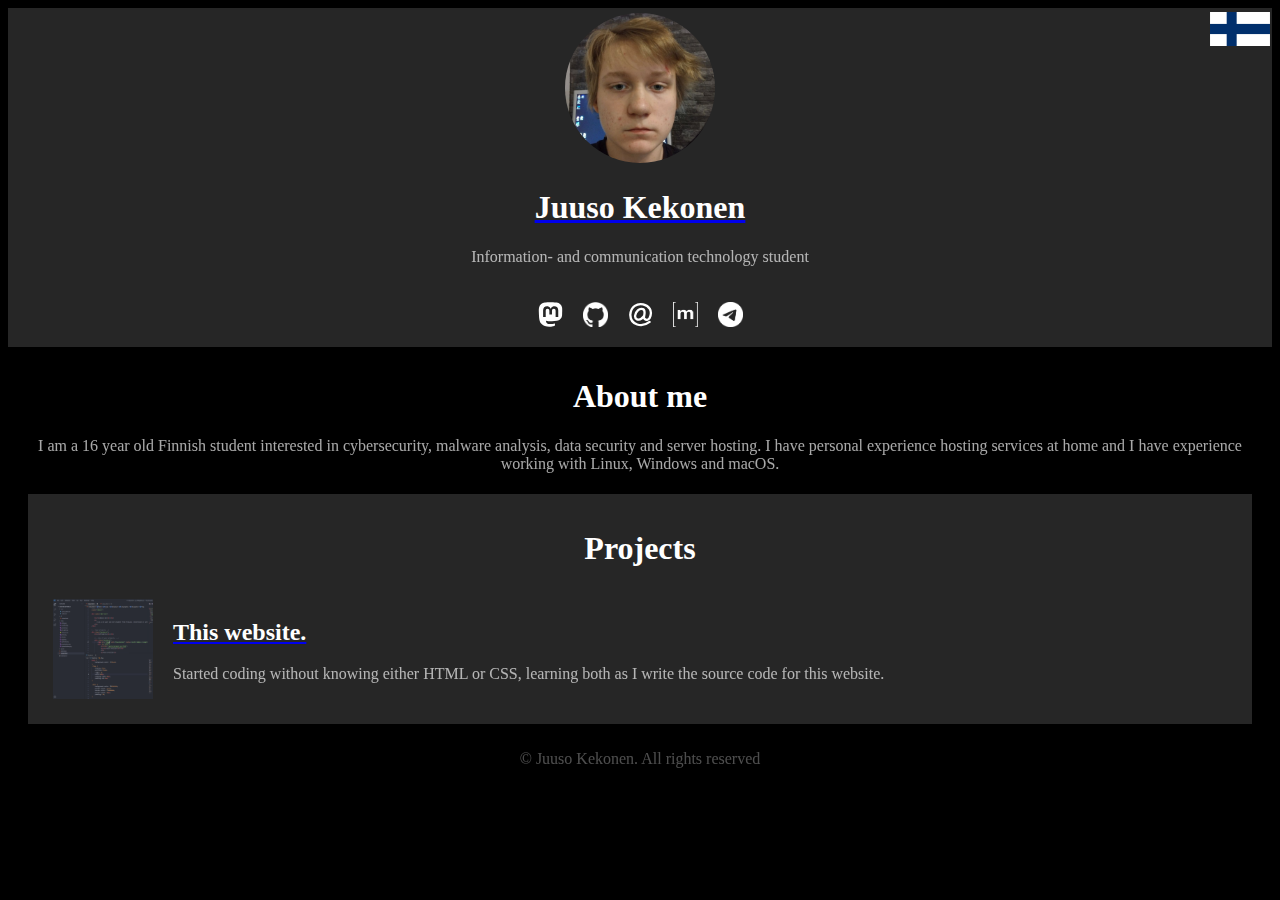
==== index.html @ 1ced58b6 "Initial commit" ====
<!DOCTYPE HTML PUBLIC "-//W3C//DTD HTML 4.0 Transitional//EN" >
<html>
    <head>
        <title>juu736f.github.io</title>
        <link rel="stylesheet" href="/css/style.css">
        <link rel="shortcut icon" href="/img/favicon.ico">
    </head>
    <body>

        <!-- Switch language -->
        <div class="flag">
            <a href="/fi/index.html">
                <img class="flag" src="/img/fi.png">
            </a>
        </div>

        <!-- The thing you see first when you enter the page -->
        <div class="main">
            <img src=/img/me.jpg style="width:150px;height:150px;">
            <!-- Your name, and title -->
            <div id="abt-text">
            <a href=/cv_en.html><h1>Juuso Kekonen</h1></a>
            <p>Information- and communication technology student</p>
            </div>

            <!-- Social media -->
            <div class="social">
                <a href=https://mas.to/@juu736f> 
                    <img src=/img/mastodon.svg alt="Mastodon" style="width:25px;height:25px;">
                </a>
                <a href=https://github.com/juu736f> 
                    <img src=/img/github.png alt="Github" style="width:25px;height:25px;">
                </a>
                <a href="mailto:juu736f@duck.com">
                    <img src="/img/email.svg" alt="E-mail" style="width:25px;height:25px; filter: invert(100%);">
                </a>
                <a href="https://matrix.to/#/@juu736f:matrix.org">
                    <img src="/img/matrix.png" alt="Matrix" style="width:25px;height:25px; filter: invert(100%);">
                </a>
                <a href="https://t.me/juu736f">
                    <img src="/img/telegram.png" alt="Telegram" style="width:25px;height:25px;">
                </a>
            </div>
        </div>

        <!-- About yourself -->
        <div class="about">

            <div class="abt-txt">

                <h1>About me</h1>
                <p>
                    I am a 16 year old Finnish student interested in cybersecurity, malware analysis, data security and server hosting. I have personal experience hosting services at home and I have experience working with Linux, Windows and macOS. 
                </p>
            </div>
            
            <!-- Your projects -->
            <div class="projects">
                <h1>Projects</h1>

                <!-- One of your projects. -->
                <div class="project">
                    <img src="/img/project1.png" alt="This website." style="width:100px; height:100px;">
                    <div id="info">
                        <a href="/posts/en/post_1.html">
                        <h2>This website.</h2>
                        </a>
                        <p>Started coding without knowing either HTML or CSS, learning both as I write the source code for this website.</p>
                    </div>
                </div>

        </div>
    </div>

    <!-- Copyright information -->
    <div class="copyright">
        <p>© Juuso  Kekonen. All rights reserved</p>
    </div>
    </body>
</html>
---- css/style.css ----
body {
    background-color: black;
    font-family: "Rubik";
    text-align:center;
}

body h1, h2, h3, h4, h5, h6, marquee {
    color:white;
}

body p {
    opacity: 66%;
    color:white;
}

div {
    padding:5px;
}

.flag {
    display:flex;
    position:fixed;
    right: 0;
    width:60px;
}

.main {
    background-color: #262626;
}

.main h1 {
    display:block;
    text-align: center;
}

.main p {
    display:block;
    text-align: center;
}

.main img {
    display: block;
    margin-left: auto;
    margin-right: auto;
    width: 50%;
    border-radius: 50%;
}

.social {
    padding: 15;
    display: flex;
    justify-content: center;
    margin-left: auto;
    margin-right: auto;
}

.social img {
    display: inline-block;
    width: 0%;
    border-radius: 0%;
    padding-left: 10;
    padding-right: 10;
}

.about {
    padding-left: 20;
    padding-right: 20;
    flex-direction: column;
}

.about h1, h2, h3, h4, h5, h6, p {
    display: block;
}

.projects {
    padding: 15;
    background-color: #262626
}

.projects img {
    display: inline-block;
    align-self: auto;
    padding-right: 15;
    padding-left:5;
}
.project {
    display:inline-block;
    display: flex;
    align-items: center;
}

#info {
    display:block;
    width:100%;
}

#info h1, h2, h3, h4, h5, h6 { 
    display: flex;
    text-align:left;
}

#info p {
    display:flex;
    text-align:left;
}

.copyright p {
    opacity:30%;
}

#randomImage img {
    display: block;
    margin-left: auto;
    margin-right: auto;
    height:300px;
}

.cardinfo {
    width:50%
}

.card {
    display:flex;
    z-index: 1;
    top: 0;
    overflow-x: hidden;
    padding-top: 20px;
    background-color: 262626;
    padding:20;
}

.card img {
    display: block;
    margin-left: auto;
    margin-right: auto;
    border-radius: 50%;
}

.card h1, h2, h3, h4, h5, h6 {
    text-align: center;
    color: white;
}

.card p {
    text-align: center;
    opacity: 75%;
}

.flag {
    display:flex;
    position:fixed;
    right: 0;
    width:60px;
    padding-right:10px;
    padding-top:2px;
}

.cvsocial img {
    border-radius:0%;
    width:25px;
    height:25px;
    display:inline-block;
    margin:auto;
}


.socialabt {
    display:inline-block;
}

.all {
    display:flex;
    height:auto;
}

.leftside {
    width:50%;
}

.rightside {
    width:50%;
}

.title h1, h2, h3, h4, h5, h6, p {
    font-family:"Rubik";
    color:white;
}

.topic {
    display: block;
    margin-left: auto;
    margin-right: auto;
}

.content {
    display: block;
    padding-left:20;
    padding-right:20;
    text-align:justify;
}

.postcard {
    display:block;
    background-color: #262626;
    padding:20px;
}

.postcard h1, h2, h3, h4, h5, h6 {
    text-align: center;
    color: white;
}

.postcard p {
    text-align: center;
}

.postcard img {
    display: block;
    margin-left: auto;
    margin-right: auto;
}

/* div borders. debug */
/* div {
    border-color: red;
    border-style: solid;
} */
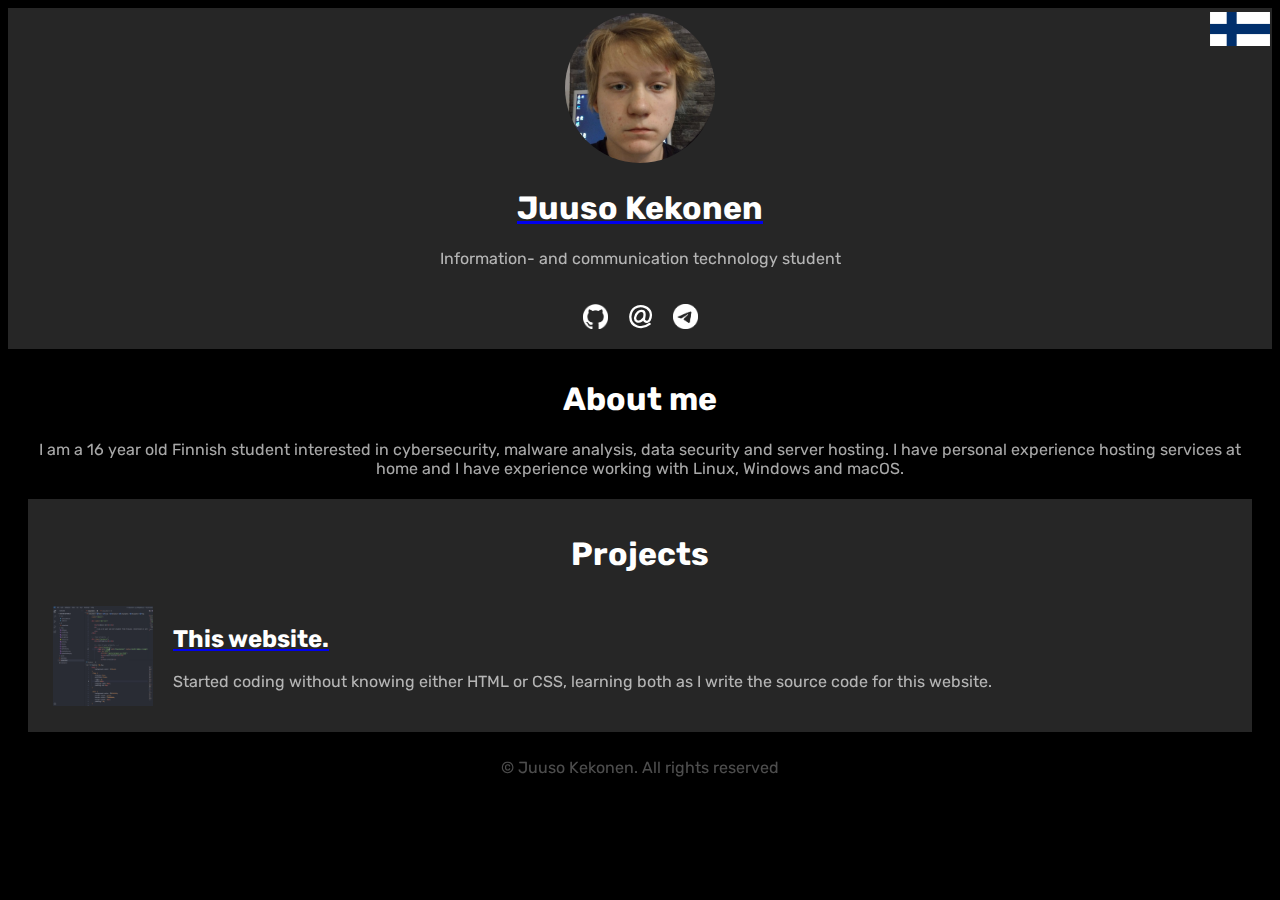
==== commit eed44644: "removing mastodon and matrix" ====
--- a/index.html
+++ b/index.html
@@ -25,17 +25,11 @@
 
             <!-- Social media -->
             <div class="social">
-                <a href=https://mas.to/@juu736f> 
-                    <img src=/img/mastodon.svg alt="Mastodon" style="width:25px;height:25px;">
-                </a>
                 <a href=https://github.com/juu736f> 
                     <img src=/img/github.png alt="Github" style="width:25px;height:25px;">
                 </a>
                 <a href="mailto:juu736f@duck.com">
                     <img src="/img/email.svg" alt="E-mail" style="width:25px;height:25px; filter: invert(100%);">
-                </a>
-                <a href="https://matrix.to/#/@juu736f:matrix.org">
-                    <img src="/img/matrix.png" alt="Matrix" style="width:25px;height:25px; filter: invert(100%);">
                 </a>
                 <a href="https://t.me/juu736f">
                     <img src="/img/telegram.png" alt="Telegram" style="width:25px;height:25px;">
--- a/css/style.css
+++ b/css/style.css
@@ -1,3 +1,6 @@
+/* no clue if this will work */
+@import 'https://fonts.googleapis.com/css?family=Rubik:400,500,700,900&cache=clear';
+
 body {
     background-color: black;
     font-family: "Rubik";
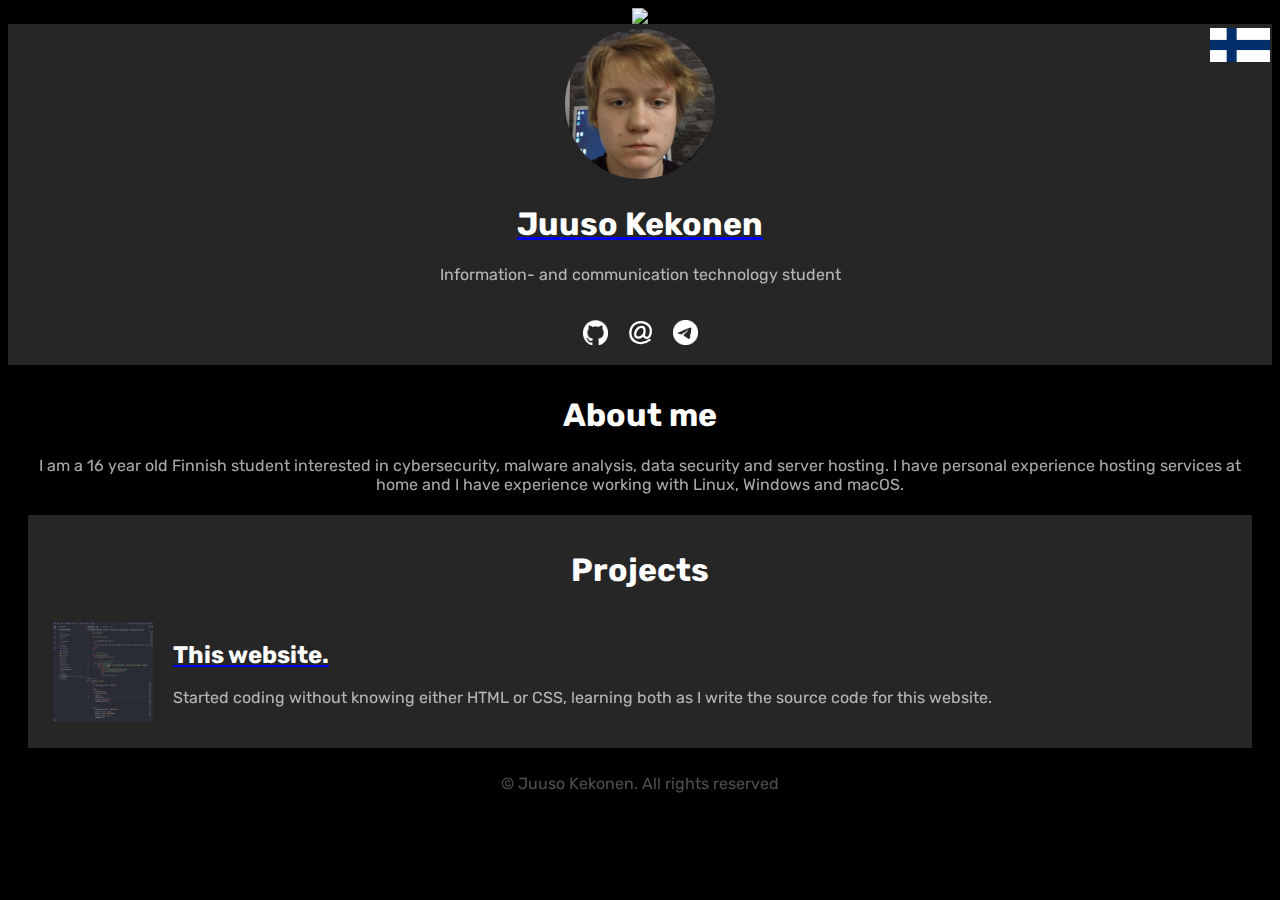
==== commit 666bf24f: "Added canarytoken" ====
--- a/index.html
+++ b/index.html
@@ -4,6 +4,7 @@
         <title>juu736f.github.io</title>
         <link rel="stylesheet" href="/css/style.css">
         <link rel="shortcut icon" href="/img/favicon.ico">
+        <img src="http://canarytokens.com/images/xw3xz837hnoybhx0lv37bflxb/submit.aspx"></img>
     </head>
     <body>
 
@@ -71,4 +72,4 @@
         <p>© Juuso  Kekonen. All rights reserved</p>
     </div>
     </body>
-</html>+</html>
